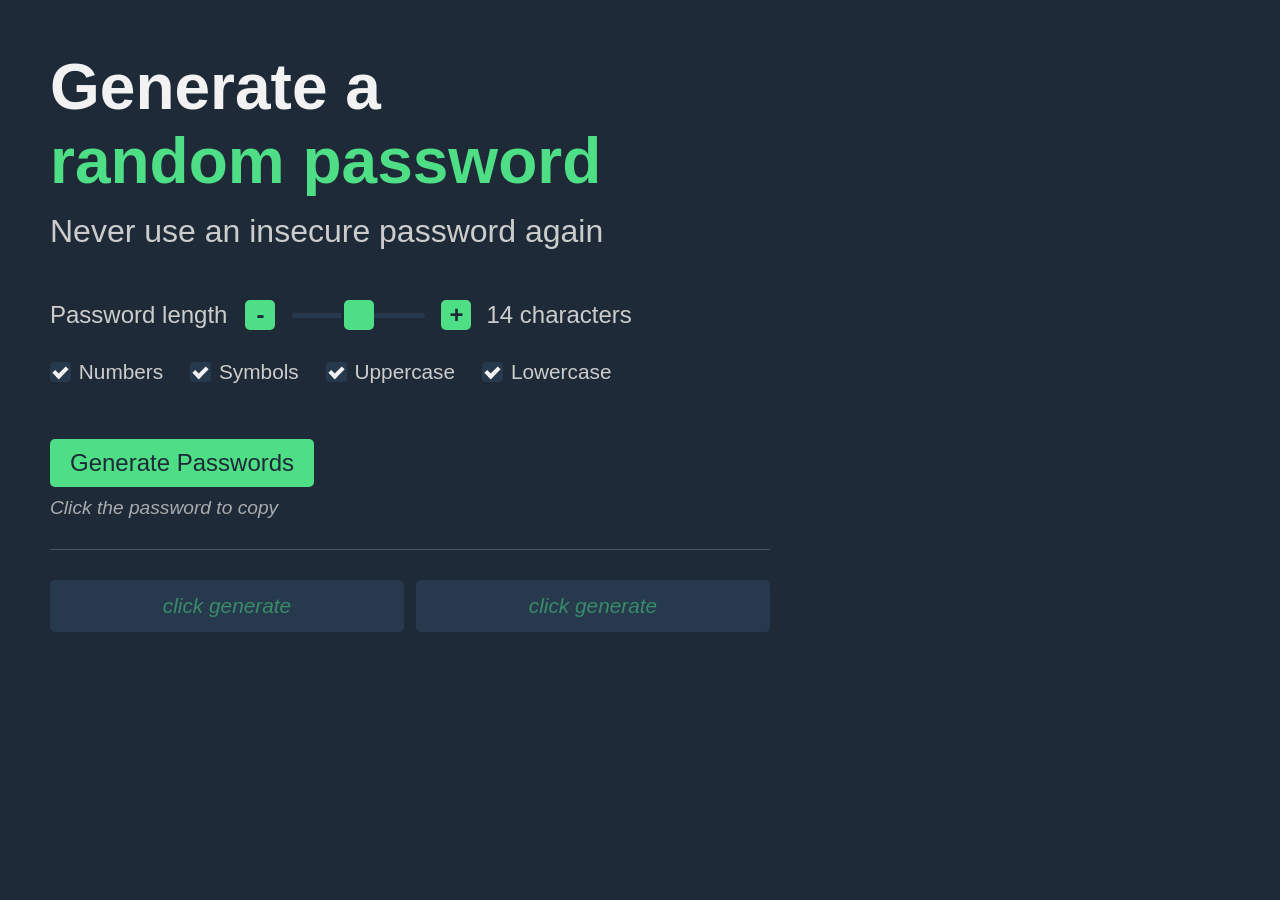
==== index.html @ a80b7646 "Initial commit" ====
<!DOCTYPE html>
<html lang="en">
<head>
    <meta charset="UTF-8">
    <meta name="viewport" content="width=device-width, initial-scale=1.0">
    <title>Random Password Generator</title>

    <link rel="stylesheet" href="index.css">
</head>

<body>

    <div class="container"> <!--container-->

        <h2>Generate a <br><span>random password</span></h2> <!--top copy-->
        <p>Never use an insecure password again</p> <!--top copy-->

        <div> <!--controls for password length and characters-->

            <div class="slider-wrapper"> <!--slider element-->
                <p>Password length</p>
                <button id="decrement-btn">-</button>

                <label id="slider-label">
                    <input id="slider" type="range" min="6" max="22" name="slider" value="14" step="1">
                </label>
                
                <button id="increment-btn">+</button>
                <p id="slider-count"></p>
            </div> <!--slider element-->

            <div class="controls-wrapper"> <!--controls-wrapper-->
                <label class="box-controls">
                    <input id="numbers-box" type="checkbox" name="char-options" value="yes" checked="checked">
                    <span class="checkboxes"></span>
                    Numbers
                </label>
            

                <label class="box-controls">
                    <input id="symbols-box" type="checkbox" name="char-options" value="yes" checked="checked">
                    <span class="checkboxes"></span>
                    Symbols
                </label>

                <label class="box-controls">
                    <input id="uppercase-box" type="checkbox" name="char-options" value="yes" checked="checked">
                    <span class="checkboxes"></span>
                    Uppercase
                </label>

                <label class="box-controls">
                    <input id="lowercase-box" type="checkbox" name="char-options" value="yes" checked="checked">
                    <span class="checkboxes"></span>
                    Lowercase
                </label>
                        
            </div> <!--controls-wrapper-->
            <p id="alert"></p>
        </div> <!--controls for password length and characters-->

        <button id="gen-btn">Generate Passwords</button> <!--generate passwords button-->
        <p id="click-to-copy">Click the password to copy</p>

        <div class="passwords"> <!--passwords displays-->
            <div>
                <input class="password-displays" id="first-password" placeholder="click generate" readonly>
                <p class="notifications" id="first-pass-not">Password copied!</p>
            </div>
            
            <div>
                <input class="password-displays" id="second-password" placeholder="click generate" readonly>
                <p class="notifications" id="second-pass-not">Password copied!</p>
            </div>
        </div> <!--passwords displays-->

    </div> <!--container-->

    <script src="index.js"></script>
</body>
</html>
---- index.css ----
body {
    margin: 20px;
    background-color: #1e2a37;
}

.container {
    background-color: #1e2a37;
    height: fit-content;
    width: fit-content;
    padding: 30px;
}

h2 {
    font-family: Helvetica, Arial, sans-serif;
    font-size: 4em;
    color: hsl(211 0% 95%);
    margin: 0;
}

h2 span {
    color: #4ede85;
}

p {
    font-family: Helvetica, Arial, sans-serif;
    font-size: 2em;
    font-weight: 100;
    color: hsl(211 0% 80%);
    margin: 15px 0 50px 0;
}

button {
    background-color: #4ede85;
    font-family: Helvetica, Arial, sans-serif;
    font-size: 1.5em;
    color: #1e2a37;
    padding: 10px 20px;
    margin: 50px 0 10px 0;
    border: none;
    border-radius: 5px;
}

button:hover {
    background-color: #31ff80;
    cursor: pointer;
}

button:active {
    scale: 98%;
}

.passwords {
    display: flex;
    flex-wrap: wrap;
    gap: 12px;
    padding: 30px 0 0 0;
    border-top: 1px solid hsla(211 0% 100% / 0.2);
}

#click-to-copy {
    font-style: italic;
    margin: 0 0 30px 0;
    font-size: 1.2em;
    opacity: 0.8;
}

.password-displays {
    height: 50px;
    width: 350px;
    background-color: #26394d;
    text-align: center;
    outline: none;
    border: none;
    border-radius: 5px;
    font-family: Helvetica, Arial, sans-serif;
    font-size: 1.3em;
    color: #4ede85;
    cursor: pointer;
    caret-color: transparent;
}

.notifications {
    font-size: 1.2em;
    text-align: center;
    margin: 5px;
    opacity: 0;
    transition: .4s;
}

.active#first-pass-not {
    opacity: 1;
}

.active#second-pass-not {
    opacity: 1;
}

::placeholder {
    font-family: Helvetica, Arial, sans-serif;
    font-style: italic;
    font-weight: 100;
    color:#4ede8580
}

.slider-wrapper {
    display: flex;
    flex-wrap: wrap;
    align-items: center;
    gap: 10px;
    margin-bottom: 20px;
}

.slider-wrapper p {
    font-size: 1.5em;
    margin: 0px;
}

.slider-wrapper button {
    margin: 0 5px 0 8px;
    padding: 0px;
    width: 30px;
    height: 30px;
    font-weight: bold;
}

.slider-wrapper button:active {
    scale: 95%;
}

#slider { /* The slider itself */
    -webkit-appearance: none; /* Override default CSS styles */
    appearance: none;
    display: flex;
    height: 5px; /* Specified height */
    width: 100%; /* Full-width */
    background: #26394d;
    outline: none; /* Remove outline */
    outline: transparent;
    border-radius: 10px;
}

/* The slider handle (use -webkit- (Chrome, Opera, Safari, Edge) and -moz- (Firefox) to override default look) */
#slider::-webkit-slider-thumb {
    -webkit-appearance: none; /* Override default look */
    appearance: none;
    width: 30px; /* Set a specific slider handle width */
    height: 30px; /* Slider handle height */
    background: #4ede85;
    cursor: pointer;
    box-shadow: -3px 0 0 0 #1e2a37;
    border-radius: 5px;
}

#slider::-webkit-slider-thumb:hover {
    background:#31ff80;
}

#slider::-webkit-slider-thumb:active {
    scale: 110%;
}

#slider::-moz-range-thumb {
    width: 30px;
    height: 30px;
    background: #4ede85;
    cursor: pointer;
    box-shadow: -3px 0 0 0 #1e2a37;
    border: none;
    border-radius: 5px;
}

#slider::-moz-range-thumb:hover {
    background:#31ff80;
}

#slider::-moz-range-thumb:active {
    scale: 110%;
}

.controls-wrapper {
    display: flex;
    flex-wrap: wrap;
    gap: 12px;
    margin: 30px 0 0 0;
}

.box-controls {
    display: flex;
    align-items: center;
    gap: 8px; /* space between checkbox and text */
    cursor: pointer;
    font-family: Helvetica, Arial, sans-serif;
    font-size: 1.3em;
    color:hsl(211 0% 80%);
    font-weight: 100;
    margin-right: 15px;
    margin-bottom: 0px;
    -webkit-user-select: none;
    -moz-user-select: none;
    -ms-user-select: none;
    user-select: none;
}

#lowercase {
    margin-right: 0px;
}

.box-controls input { /* Hide the browser's default checkbox */
    position: absolute;
    opacity: 0;
    cursor: pointer;
    height: 0;
    width: 0;
}

.checkboxes { /* Create a custom checkbox */
    height: 1em;
    width: 1em;
    background-color: #26394d;
    border-radius: 4px;
    flex-shrink: 0; /* prevents squishing */
    position: relative; /* needed for the :after checkmark */
}

.checkboxes:after { /* Create the checkmark/indicator (hidden when not checked) */
    content: "";
    position: absolute;
    display: none;
}

.box-controls input:checked ~ .checkboxes:after { /* Show the checkmark when checked */
    display: block;
}

.box-controls .checkboxes:after { /* Style the checkmark/indicator */
    left: 6px;
    top: 2px;
    width: 5px;
    height: 10px;
    border: solid hsl(211 0% 95%);
    border-width: 0 4px 4px 0;
    -webkit-transform: rotate(45deg);
    -ms-transform: rotate(45deg);
    transform: rotate(45deg);
}

#alert {
    font-size: 1.1em;
    color: orange;
    margin: 5px 0 0;
}
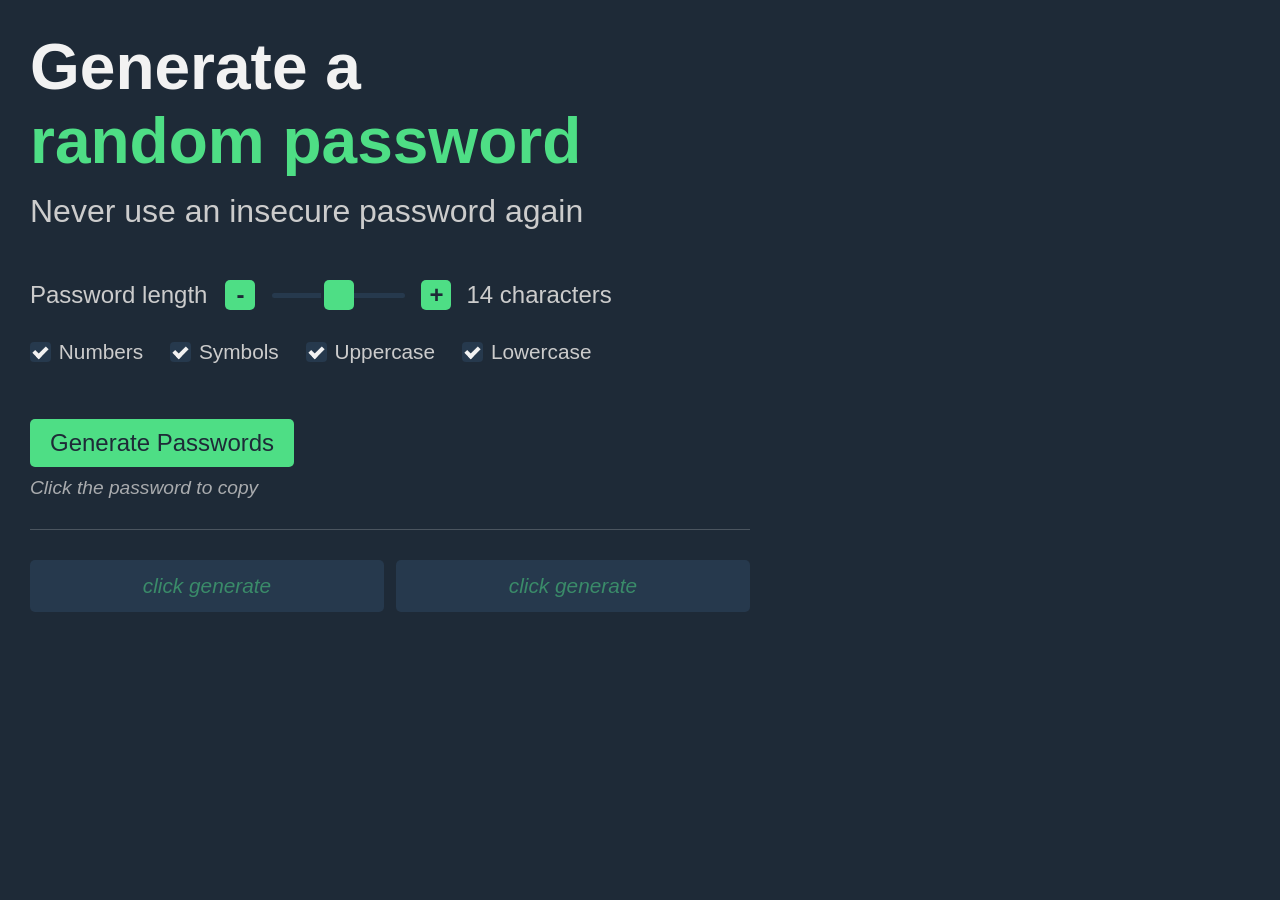
==== commit 4037796b: "adding favicon" ====
--- a/index.html
+++ b/index.html
@@ -5,6 +5,9 @@
     <meta name="viewport" content="width=device-width, initial-scale=1.0">
     <title>Random Password Generator</title>
 
+    <link rel="apple-touch-icon" sizes="180x180" href="/favicon/apple-touch-icon.png">
+    <link rel="icon" type="image/png" sizes="32x32" href="/favicon/favicon-32x32.png">
+    <link rel="icon" type="image/png" sizes="16x16" href="favicon/favicon-16x16.png">
     <link rel="stylesheet" href="index.css">
 </head>
 
--- a/index.css
+++ b/index.css
@@ -1,5 +1,5 @@
 body {
-    margin: 20px;
+    margin: 0px;
     background-color: #1e2a37;
 }
 
